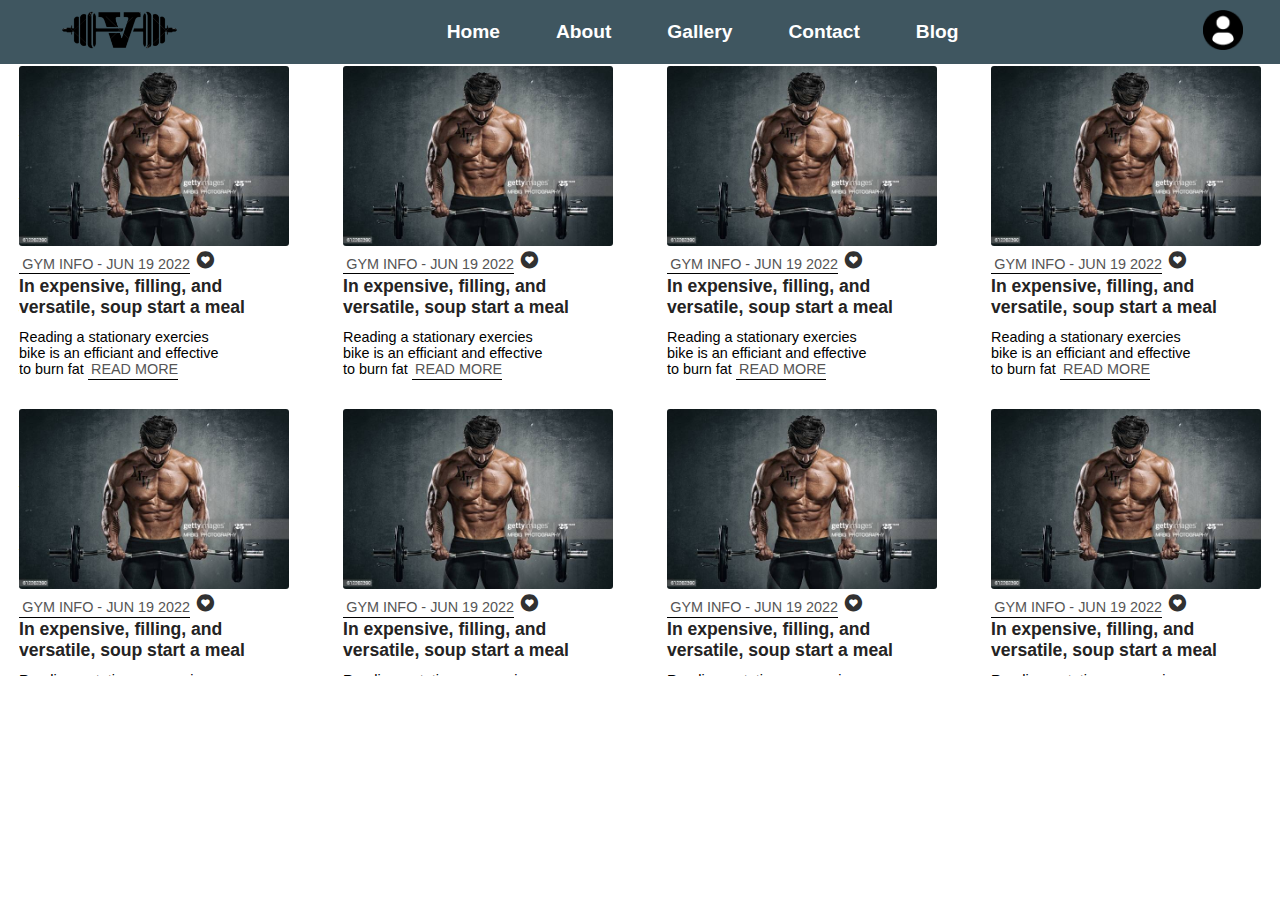
==== blog.html @ cd7d3d61 "Add files via upload" ====
<!DOCTYPE html>
<html lang="en">
<head>
    <meta charset="UTF-8">
    <meta http-equiv="X-UA-Compatible" content="IE=edge">
    <meta name="viewport" content="width=device-width, initial-scale=1.0">
    <link rel="stylesheet" href="blog.css">
    <link href='https://unpkg.com/boxicons@2.1.2/css/boxicons.min.css' rel='stylesheet'>
    <title>Blog</title>
</head>
<body>

    <header>
        <div class="logo"><img src="v.png" alt=""></div>
        <nav>
            <ul class="ul" id="navbar">
                <li><a href="index.html" class="active">Home</a></li>
                <li><a href="#">About</a></li>
                <li><a href="#">Gallery</a></li>
                <li><a href="#">Contact</a></li>
                <li><a href="#">Blog</a></li>
            </ul>
        </nav>
        <div class="burger" onclick="menu()"><img src="menubar.png" alt=""></div>
        <div class="login"><img src="Untitled-1.png" alt=""></div>
    </header>




<div class="blog-sec">
<div class="blog-container">
    <div class="blog-content">
<div class="blog">
    <div class="img">  <img src="boddy 1.jpg">  </div>
    <span  class="date-blg">GYM INFO - JUN 19 2022</span>
    <i class='bx bxs-heart-circle'></i>
    <h3>In expensive, filling, and versatile, soup start a meal</h4>
    <p>Reading a stationary exercies bike is 
     an efficiant and effective to burn fat <span class="read-btn">READ MORE</span>
    </p>
</div>

<div class="blog">
    <div class="img">  <img src="boddy 1.jpg">  </div>
    <span  class="date-blg">GYM INFO - JUN 19 2022</span>
    <i class='bx bxs-heart-circle'></i>
    <h3>In expensive, filling, and versatile, soup start a meal</h4>
    <p>Reading a stationary exercies bike is 
     an efficiant and effective to burn fat <span class="read-btn">READ MORE</span></p>
</div>


<div class="blog">
    <div class="img">  <img src="boddy 1.jpg">  </div>
    <span  class="date-blg">GYM INFO - JUN 19 2022</span>
            <i class='bx bxs-heart-circle'></i>
    <h3>In expensive, filling, and versatile, soup start a meal</h4>
    <p>Reading a stationary exercies bike is 
     an efficiant and effective to burn fat <span class="read-btn">READ MORE</span></p>
    
</div>

<div class="blog">
    <div class="img">  <img src="boddy 1.jpg">  </div>
    <span  class="date-blg">GYM INFO - JUN 19 2022</span>
            <i class='bx bxs-heart-circle'></i>
    <h3>In expensive, filling, and versatile, soup start a meal</h4>
    <p>Reading a stationary exercies bike is 
     an efficiant and effective to burn fat <span class="read-btn">READ MORE</span></p>
    
</div>

<div class="blog">
    <div class="img">  <img src="boddy 1.jpg">  </div>
    <span  class="date-blg">GYM INFO - JUN 19 2022</span>
            <i class='bx bxs-heart-circle'></i>
    <h3>In expensive, filling, and versatile, soup start a meal</h4>
    <p>Reading a stationary exercies bike is 
     an efficiant and effective to burn fat <span class="read-btn">READ MORE</span></p>
    
</div>

<div class="blog">
    <div class="img">  <img src="boddy 1.jpg">  </div>
    <span  class="date-blg">GYM INFO - JUN 19 2022</span>
            <i class='bx bxs-heart-circle'></i>
    <h3>In expensive, filling, and versatile, soup start a meal</h4>
    <p>Reading a stationary exercies bike is 
     an efficiant and effective to burn fat <span class="read-btn">READ MORE</span></p>
    
</div>


<div class="blog">
    <div class="img">  <img src="boddy 1.jpg">  </div>
    <span  class="date-blg">GYM INFO - JUN 19 2022</span>
            <i class='bx bxs-heart-circle'></i>
    <h3>In expensive, filling, and versatile, soup start a meal</h4>
    <p>Reading a stationary exercies bike is 
     an efficiant and effective to burn fat <span class="read-btn">READ MORE</span></p>
    
</div>

<div class="blog">
    <div class="img">  <img src="boddy 1.jpg">  </div>
    <span  class="date-blg">GYM INFO - JUN 19 2022</span>
            <i class='bx bxs-heart-circle'></i>
    <h3>In expensive, filling, and versatile, soup start a meal</h4>
    <p>Reading a stationary exercies bike is 
     an efficiant and effective to burn fat <span class="read-btn">READ MORE</span></p>
    
</div>

<div class="blog">
    <div class="img">  <img src="boddy 1.jpg">  </div>
    <span  class="date-blg">GYM INFO - JUN 19 2022</span>
            <i class='bx bxs-heart-circle'></i>
    <h3>In expensive, filling, and versatile, soup start a meal</h4>
    <p>Reading a stationary exercies bike is 
     an efficiant and effective to burn fat <span class="read-btn">READ MORE</span></p>
    
</div>

<div class="blog">
    <div class="img">  <img src="boddy 1.jpg">  </div>
    <span  class="date-blg">GYM INFO - JUN 19 2022</span>
            <i class='bx bxs-heart-circle'></i>
    <h3>In expensive, filling, and versatile, soup start a meal</h4>
    <p>Reading a stationary exercies bike is 
     an efficiant and effective to burn fat <span class="read-btn">READ MORE</span></p>
    
</div>

<div class="blog">
    <div class="img">  <img src="boddy 1.jpg">  </div>
    <span  class="date-blg">GYM INFO - JUN 19 2022</span>
            <i class='bx bxs-heart-circle'></i>
    <h3>In expensive, filling, and versatile, soup start a meal</h4>
    <p>Reading a stationary exercies bike is 
     an efficiant and effective to burn fat <span class="read-btn">READ MORE</span></p>
    
</div>

<div class="blog">
    <div class="img">  <img src="boddy 1.jpg">  </div>
    <span  class="date-blg">GYM INFO - JUN 19 2022</span>
            <i class='bx bxs-heart-circle'></i>
    <h3>In expensive, filling, and versatile, soup start a meal</h4>
    <p>Reading a stationary exercies bike is 
     an efficiant and effective to burn fat  <span class="read-btn">READ MORE</span></p>
    
</div>

    </div> 
</div>

</div>

<script>

    var nav = document.getElementById('navbar');
    // var menu = document.getElementById('menu');
     function menu(){
        navbar.classList.toggle('active');
     }
    
     </script>


</body>
</html>
---- blog.css ----
*{
    margin:0;
    padding:0;
    box-sizing:border-box;
    scroll-behavior:smooth;
    font-family: var(--font);
}


:root{
    --font:'Trebuchet MS', 'Lucida Sans Unicode', 'Lucida Grande', 'Lucida Sans', Arial, sans-serif;
    --brown:rgb(116, 165, 173);
    --back:rgba(49, 67, 75, 0.993);
    --black_bg:black;
    /* --brown:#c5872bf8; */
}

.logo img{
    width:165px;
    height:160px;
}
.login img{
    width:40x;
    height:40px;
    cursor: pointer;
}  
.burger{
    display:none;
}
header{
    position: sticky;
    top:0;
    display: flex;
    justify-content:space-between;
    align-items: center;
    padding:2rem 2.3rem;
    height:40px;
    width:100%;
    margin:auto;
    background-color:rgba(61, 85, 95, 0.993);
    /* position: relative; */
    z-index:10000;
}
.ul{
    display: flex;
    flex-wrap:wrap;
    justify-content:space-between;
    align-items:center;
    grid-column-gap:3.5rem;
    text-align: center;
    margin: auto;
}
.ul li,a {
    list-style:none;
    text-decoration:none;
    font-size:1.2rem;
    font-weight: bold;
    font-family:var(--font);
    /* font-family:Arial, Helvetica, sans-serif; */
    color:white;
    display: inline-block;
}
/* li .active{
    color:black;
} */
li a:hover{
transition:all 0.2;
color:rgb(33, 39, 39);
}


/* ///////////  Right Blog   /////////// */

.blog{
    border-radius:4px;
    /* background-color:rgba(241, 241, 241, 0.925); */
    /* padding:.3rem; */
}
.blog-sec{
    /* background-color:rgba(255, 255, 255, 0.5);  */

    background-color:rgba(255, 255, 255, 0.712); 
}
.blog-container{
    margin-top:.1rem;
    width:100%;
    height:610px;
    overflow: hidden;
    overflow-y: scroll;
}
.blog-content{
  display:grid;
  grid-template-columns:repeat(auto-fit,minmax(270px,1fr));
  grid-column-gap:1rem;
  place-items:center;
  grid-row-gap:2rem;
  justify-content: center;
}
.blog img{
width:270px;
border-radius:3px;
}
.blog span{
    font-size:.9rem;
    padding-bottom:.1rem;
    padding-top:.1rem;
    color:rgb(85, 85, 85);
    padding-left:.2rem;
    border-bottom:1px solid black;
}
.blog h3{
    font-size:1.1rem;
    padding-bottom:.7rem;
    padding-top:.2rem;
    width:230px;
    color:rgb(36, 35, 35);
}
.blog p{
    font-size:.9rem;
    width:210px;
    font-weight:300;
}
.blog i{
    font-size:1.3rem;
    color:rgb(49, 49, 49);
}



/* /////////////  @meida Query    ////////// */


@media screen and (max-width:1024px) and (min-width:899px){

      /* ///////////////  main content  //////////////// */

      .blog h3{
        width:250px;
    }

    .blog-content{
        padding:1rem  0rem;
        display:grid;
        margin: auto;
        grid-column-gap:2rem;
        grid-template-columns:repeat(auto-fit,minmax(230px,1fr));
    }
    .blog img{
        width:200px;
    }
    .blog-container{
        width:850px;
    overflow-y: scroll;
        /* overflow: visible; */
    }
    .blog-sec{
        display: flex;
        justify-content: center;
        place-items:center;
        margin: auto;
    }
}






@media screen and (max-width:900px) and (min-width:812px){
    
    /* ///////////////  header  //////////////// */


    .ul{
        flex-direction: column;
        grid-row-gap:2rem;  
        position:absolute;
        margin-top:2%;
        /* background-color:#942a2a; */
        background-color:var(--back);
        /* background-color:var(--brown); */
        width:101%;
        border-radius:3px;
        left:-150%;
        padding:1.7rem;
        transition:0.6s;
        z-index:100000;
        text-align: center;
    }
    header{
    background-color:white;
    box-shadow:0px 1px 1px 2px rgba(0,0,0,0.1);
    width:100%;
    }
    .burger img{
        width:35px;
        height:35px;
        cursor: pointer;
    }
    .burger{
        display: block;
    }
    .ul.active{
        position: absolute;
        left:-1%;
    }
    li a{
        font-size:1.2rem;
    }

    /* ///////////////  main content  //////////////// */

    .blog h3{
        width:250px;
    }

    .blog-content{
        padding:1rem  0rem;
        display:grid;
        margin: auto;
        grid-column-gap:2rem;
        grid-template-columns:repeat(auto-fit,minmax(250px,1fr));
    }
    .blog img{
        width:200px;
    }
    .blog-container{
        width:700px;
    overflow-y: scroll;
        /* overflow: visible; */
    }
    .blog-sec{
        display: flex;
        justify-content: center;
        place-items:center;
        margin: auto;
    }

}



@media screen and (max-width:811px) and (min-width:600px){
    
    /* ///////////////  header  //////////////// */


    .ul{
        flex-direction: column;
        grid-row-gap:2rem;  
        position:absolute;
      margin-top:3%;
        /* background-color:#942a2a; */
        background-color:var(--back);
        /* background-color:var(--brown); */
        width:101%;
        border-radius:3px;
        left:-150%;
        padding:1.7rem;
        transition:0.6s;
        z-index:100000;
        text-align: center;
    }
    header{
    background-color:white;
    box-shadow:0px 1px 1px 2px rgba(0,0,0,0.1);
    width:100%;
    }
    .burger img{
        width:35px;
        height:35px;
        cursor: pointer;
    }
    .burger{
        display: block;
    }
    .ul.active{
        position: absolute;
        left:-1%;
    }
    li a{
        font-size:1.2rem;
    }

    /* ///////////////  main content  //////////////// */

    .blog h3{
        width:250px;
    }

    .blog-content{
        padding:1rem  0rem;
        display:grid;
        margin: auto;
        grid-column-gap:1rem;
        grid-template-columns:repeat(auto-fit,minmax(200px,1fr));
    }
    .blog img{
        width:200px;
    }
    .blog-container{
        width:500px;
    overflow-y: scroll;
        /* overflow: visible; */
    }
    .blog-sec{
        display: flex;
        justify-content: center;
        place-items:center;
        margin: auto;
    }

}
    
@media screen and (max-width:599px) and (min-width:458px){
    
    /* ///////////////  header  //////////////// */


    .ul{
        flex-direction: column;
        grid-row-gap:2rem;  
        position:absolute;
      margin-top:5%;
        background-color:#942a2a;
        /* background-color:var(--back); */
        /* background-color:var(--brown); */
        width:101%;
        border-radius:3px;
        left:-150%;
        padding:1.7rem;
        transition:0.6s;
        z-index:100000;
        text-align: center;
    }
    header{
    background-color:white;
    box-shadow:0px 1px 1px 2px rgba(0,0,0,0.1);
    width:100%;
    }
    .burger img{
        width:35px;
        height:35px;
        cursor: pointer;
    }
    .burger{
        display: block;
    }
    .ul.active{
        position: absolute;
        left:-1%;
    }
    li a{
        font-size:1.2rem;
    }

    .login img{
        width:33px;
        height: 33px;
    }
    .logo img{
        width:130px;
        height:130px;
    }

    /* ///////////////  main content  //////////////// */

    .blog h3{
        width:160px;
        font-size:1rem;
    }
    .blog p{
        width:160px;
    }


    .blog-content{
        padding:1rem  0rem;
        display:grid;
        margin: auto;
        grid-column-gap:1rem;
        grid-template-columns:repeat(auto-fit,minmax(140px,1fr));
    }
    .blog img{
        width:150px;
    }
    .blog-container{
        width:350px;
    overflow-y: scroll;
        /* overflow: visible; */
    }
    .blog-sec{
        display: flex;
        justify-content: center;
        place-items:center;
        margin: auto;
    }

}



    
@media screen and (max-width:457px) and (min-width:398px){
    
    /* ///////////////  header  //////////////// */


    .ul{
        flex-direction: column;
        grid-row-gap:2rem;  
        position:absolute;
        margin-top:6%;
        /* background-color:#942a2a; */
        background-color:var(--back);
        /* background-color:var(--brown); */
        width:101%;
        border-radius:3px;
        left:-150%;
        padding:1.7rem;
        transition:0.6s;
        z-index:100000;
        text-align: center;
    }
    header{
    background-color:white;
    box-shadow:0px 1px 1px 2px rgba(0,0,0,0.1);
    width:100%;
    }
    .burger img{
        width:35px;
        height:35px;
        cursor: pointer;
    }
    .burger{
        display: block;
    }
    .ul.active{
        position: absolute;
        left:-1%;
    }
    li a{
        font-size:1.2rem;
    }

.login img{
    width:33px;
    height: 33px;
}
.logo img{
    width:130px;
    height:130px;
}

    /* ///////////////  main content  //////////////// */

    .blog h3{
        width:155px;
        font-size:.9rem;
    }
    .blog p{
        width:155px;
    }
    .blog span{
        font-size:.8rem;
    }

    .blog-content{
        padding:1rem  0rem;
        display:grid;
        margin: auto;
        grid-column-gap:.7rem;
        grid-template-columns:repeat(auto-fit,minmax(130px,1fr));
    }
    .blog img{
        width:130px;
    }
    .blog-container{
        width:370px;
    overflow-y: scroll;
        /* overflow: visible; */
    }
    .blog-sec{
        display: flex;
        justify-content: center;
        place-items:center;
        margin: auto;
    }

}

@media screen and (max-width:397px) and (min-width:340px){
    
    /* ///////////////  header  //////////////// */


    .ul{
        flex-direction: column;
        grid-row-gap:2rem;  
        position:absolute;
        margin-top:7%;
        /* background-color:#942a2a; */
        background-color:var(--back);
        /* background-color:var(--brown); */
        width:101%;
        border-radius:3px;
        left:-150%;
        padding:1.7rem;
        transition:0.6s;
        z-index:100000;
        text-align: center;
    }
    header{
    background-color:white;
    box-shadow:0px 1px 1px 2px rgba(0,0,0,0.1);
    width:100%;
    padding:2rem .8rem;
    }
    .burger img{
        width:35px;
        height:35px;
        cursor: pointer;
    }
    .burger{
        display: block;
    }
    .ul.active{
        position: absolute;
        left:-1%;
    }
    li a{
        font-size:1.2rem;
    }

.login img{
    width:30px;
    height:30px;
}
.logo img{
    width:120px;
    height:120px;
}

    /* ///////////////  main content  //////////////// */

    .blog h3{
        width:145px;
        font-size:.8rem;
        color:black;
    }
    .blog p{
        width:150px;
    }
    .blog span{
        font-size:.7rem;
    }

    .blog-content{
        padding:1rem  0rem;
        display:grid;
        margin: auto;
        grid-column-gap:.7rem;
        grid-template-columns:repeat(auto-fit,minmax(120px,1fr));
    }
    .blog img{
        width:124px;
    }
    .blog-container{
        width:320px;
    overflow-y: scroll;
        /* overflow: visible; */
    }
    .blog-sec{
        display: flex;
        justify-content: center;
        place-items:center;
        margin: auto;
    }

}


@media screen and (max-width:339px) and (min-width:280px){
    
    /* ///////////////  header  //////////////// */


    .ul{
        flex-direction: column;
        grid-row-gap:2rem;  
        position:absolute;
        margin-top:7%;
        /* background-color:#942a2a; */
        background-color:var(--back);
        /* background-color:var(--brown); */
        width:101%;
        border-radius:3px;
        left:-150%;
        padding:1.7rem;
        transition:0.6s;
        z-index:100000;
        text-align: center;
    }
    header{
    background-color:white;
    box-shadow:0px 1px 1px 2px rgba(0,0,0,0.1);
    width:100%;
    padding:2rem .8rem;
    }
    .burger img{
        width:35px;
        height:35px;
        cursor: pointer;
    }
    .burger{
        display: block;
    }
    .ul.active{
        position: absolute;
        left:-1%;
    }
    li a{
        font-size:1.2rem;
    }

.login img{
    width:30px;
    height:30px;
}
.logo img{
    width:120px;
    height:120px;
}

    /* ///////////////  main content  //////////////// */

    .blog h3{
        width:230px;
        font-size:.8rem;
        color:black;
    }
    .blog p{
        width:230px;
    }
    .blog span{
        font-size:.8rem;
    }

    .blog-content{
        padding:1rem  0rem;
        display:grid;
        margin: auto;
        grid-column-gap:.7rem;
        grid-template-columns:repeat(auto-fit,minmax(230px,1fr));
    }
    .blog img{
        width:230px;
    }
    .blog-container{
        width:250px;
    overflow-y: scroll;
        /* overflow: visible; */
    }
    .blog-sec{
        display: flex;
        justify-content: center;
        place-items:center;
        margin: auto;
    }

}
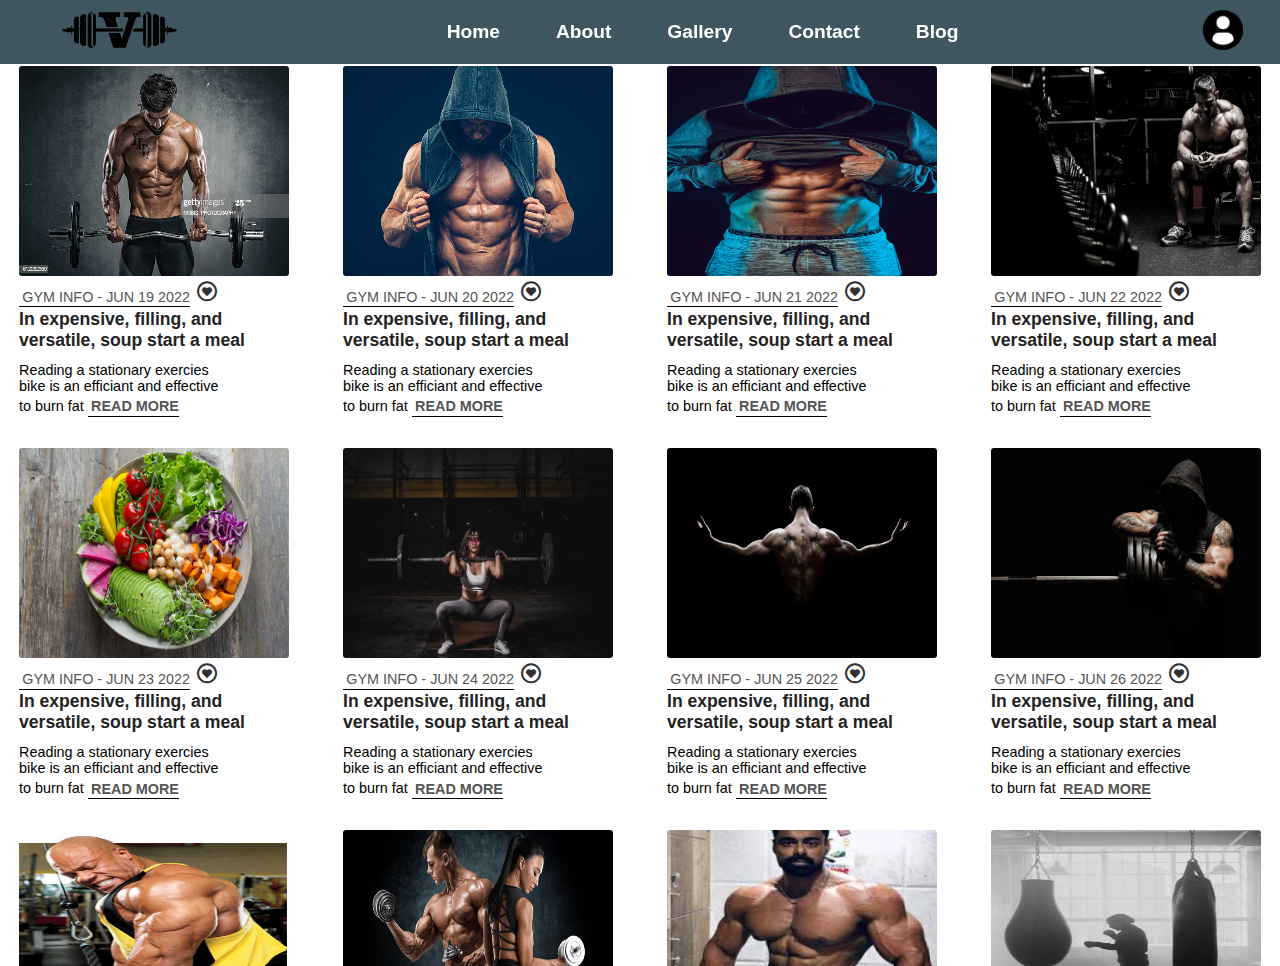
==== commit de51d5a4: "Add files via upload" ====
--- a/blog.html
+++ b/blog.html
@@ -34,121 +34,121 @@
 <div class="blog">
     <div class="img">  <img src="boddy 1.jpg">  </div>
     <span  class="date-blg">GYM INFO - JUN 19 2022</span>
-    <i class='bx bxs-heart-circle'></i>
+    <i class='bx bx-heart-circle' onclick="heart1(this)"></i>
     <h3>In expensive, filling, and versatile, soup start a meal</h4>
     <p>Reading a stationary exercies bike is 
-     an efficiant and effective to burn fat <span class="read-btn">READ MORE</span>
+     an efficiant and effective to burn fat <a href="https://en.wikipedia.org/wiki/Physical_fitness"><span class="read-btn">READ MORE</span> </a>
     </p>
 </div>
 
 <div class="blog">
-    <div class="img">  <img src="boddy 1.jpg">  </div>
-    <span  class="date-blg">GYM INFO - JUN 19 2022</span>
-    <i class='bx bxs-heart-circle'></i>
+    <div class="img">  <img src="BODY2.jpg">  </div>
+    <span  class="date-blg">GYM INFO - JUN 20 2022</span>
+    <i class='bx bx-heart-circle' onclick="heart1(this)"></i>
     <h3>In expensive, filling, and versatile, soup start a meal</h4>
     <p>Reading a stationary exercies bike is 
-     an efficiant and effective to burn fat <span class="read-btn">READ MORE</span></p>
+     an efficiant and effective to burn fat <a href="https://en.wikipedia.org/wiki/Physical_fitness"><span class="read-btn">READ MORE</span> </a> </p>
 </div>
 
 
 <div class="blog">
-    <div class="img">  <img src="boddy 1.jpg">  </div>
-    <span  class="date-blg">GYM INFO - JUN 19 2022</span>
-            <i class='bx bxs-heart-circle'></i>
+    <div class="img">  <img src="charles-gaudreault-xXofYCc3hqc-unsplash.jpg">  </div>
+    <span  class="date-blg">GYM INFO - JUN 21 2022</span>
+            <i class='bx bx-heart-circle' onclick="heart1(this)"></i>
     <h3>In expensive, filling, and versatile, soup start a meal</h4>
     <p>Reading a stationary exercies bike is 
-     an efficiant and effective to burn fat <span class="read-btn">READ MORE</span></p>
+     an efficiant and effective to burn fat <a href="https://en.wikipedia.org/wiki/Physical_fitness"><span class="read-btn">READ MORE</span> </a> </p>
     
 </div>
 
 <div class="blog">
-    <div class="img">  <img src="boddy 1.jpg">  </div>
-    <span  class="date-blg">GYM INFO - JUN 19 2022</span>
-            <i class='bx bxs-heart-circle'></i>
+    <div class="img">  <img src="2.jpg">  </div>
+    <span  class="date-blg">GYM INFO - JUN 22 2022</span>
+            <i class='bx bx-heart-circle' onclick="heart1(this)"></i>
     <h3>In expensive, filling, and versatile, soup start a meal</h4>
     <p>Reading a stationary exercies bike is 
-     an efficiant and effective to burn fat <span class="read-btn">READ MORE</span></p>
+     an efficiant and effective to burn fat <a href="https://en.wikipedia.org/wiki/Physical_fitness"><span class="read-btn">READ MORE</span> </a> </p>
     
 </div>
 
 <div class="blog">
-    <div class="img">  <img src="boddy 1.jpg">  </div>
-    <span  class="date-blg">GYM INFO - JUN 19 2022</span>
-            <i class='bx bxs-heart-circle'></i>
+    <div class="img">  <img src="anna-pelzer-IGfIGP5ONV0-unsplash.jpg">  </div>
+    <span  class="date-blg">GYM INFO - JUN 23 2022</span>
+            <i class='bx bx-heart-circle' onclick="heart1(this)"></i>
     <h3>In expensive, filling, and versatile, soup start a meal</h4>
     <p>Reading a stationary exercies bike is 
-     an efficiant and effective to burn fat <span class="read-btn">READ MORE</span></p>
+     an efficiant and effective to burn fat <a href="https://en.wikipedia.org/wiki/Physical_fitness"><span class="read-btn">READ MORE</span> </a> </p>
     
 </div>
 
 <div class="blog">
-    <div class="img">  <img src="boddy 1.jpg">  </div>
-    <span  class="date-blg">GYM INFO - JUN 19 2022</span>
-            <i class='bx bxs-heart-circle'></i>
+    <div class="img">  <img src="pexels-leon-ardho-1552249.jpg">  </div>
+    <span  class="date-blg">GYM INFO - JUN 24 2022</span>
+            <i class='bx bx-heart-circle' onclick="heart1(this)"></i>
     <h3>In expensive, filling, and versatile, soup start a meal</h4>
     <p>Reading a stationary exercies bike is 
-     an efficiant and effective to burn fat <span class="read-btn">READ MORE</span></p>
+     an efficiant and effective to burn fat <a href="https://en.wikipedia.org/wiki/Physical_fitness"><span class="read-btn">READ MORE</span> </a> </p>
     
 </div>
 
 
 <div class="blog">
-    <div class="img">  <img src="boddy 1.jpg">  </div>
-    <span  class="date-blg">GYM INFO - JUN 19 2022</span>
-            <i class='bx bxs-heart-circle'></i>
+    <div class="img">  <img src="HD wallpaper_ man, dark, bodybuilder, muscle, darkness, bodybuilding, muscles.jfif">  </div>
+    <span  class="date-blg">GYM INFO - JUN 25 2022</span>
+            <i class='bx bx-heart-circle' onclick="heart1(this)"></i>
     <h3>In expensive, filling, and versatile, soup start a meal</h4>
     <p>Reading a stationary exercies bike is 
-     an efficiant and effective to burn fat <span class="read-btn">READ MORE</span></p>
+     an efficiant and effective to burn fat <a href="https://en.wikipedia.org/wiki/Physical_fitness"><span class="read-btn">READ MORE</span> </a> </p>
     
 </div>
 
 <div class="blog">
-    <div class="img">  <img src="boddy 1.jpg">  </div>
-    <span  class="date-blg">GYM INFO - JUN 19 2022</span>
-            <i class='bx bxs-heart-circle'></i>
+    <div class="img">  <img src="gym wallpaper.jpg">  </div>
+    <span  class="date-blg">GYM INFO - JUN 26 2022</span>
+            <i class='bx bx-heart-circle' onclick="heart1(this)"></i>
     <h3>In expensive, filling, and versatile, soup start a meal</h4>
     <p>Reading a stationary exercies bike is 
-     an efficiant and effective to burn fat <span class="read-btn">READ MORE</span></p>
+     an efficiant and effective to burn fat <a href="https://en.wikipedia.org/wiki/Physical_fitness"><span class="read-btn">READ MORE</span> </a> </p>
     
 </div>
 
 <div class="blog">
-    <div class="img">  <img src="boddy 1.jpg">  </div>
-    <span  class="date-blg">GYM INFO - JUN 19 2022</span>
-            <i class='bx bxs-heart-circle'></i>
+    <div class="img">  <img src="builder.jfif">  </div>
+    <span  class="date-blg">GYM INFO - JUN 27 2022</span>
+            <i class='bx bx-heart-circle' onclick="heart1(this)"></i>
     <h3>In expensive, filling, and versatile, soup start a meal</h4>
     <p>Reading a stationary exercies bike is 
-     an efficiant and effective to burn fat <span class="read-btn">READ MORE</span></p>
+     an efficiant and effective to burn fat <a href="https://en.wikipedia.org/wiki/Physical_fitness"><span class="read-btn">READ MORE</span> </a> </p>
     
 </div>
 
 <div class="blog">
-    <div class="img">  <img src="boddy 1.jpg">  </div>
-    <span  class="date-blg">GYM INFO - JUN 19 2022</span>
-            <i class='bx bxs-heart-circle'></i>
+    <div class="img">  <img src="cuppal.jpg">  </div>
+    <span  class="date-blg">GYM INFO - JUN 28 2022</span>
+            <i class='bx bx-heart-circle' onclick="heart1(this)"></i>
     <h3>In expensive, filling, and versatile, soup start a meal</h4>
     <p>Reading a stationary exercies bike is 
-     an efficiant and effective to burn fat <span class="read-btn">READ MORE</span></p>
+     an efficiant and effective to burn fat <a href="https://en.wikipedia.org/wiki/Physical_fitness"><span class="read-btn">READ MORE</span> </a> </p>
     
 </div>
 
 <div class="blog">
-    <div class="img">  <img src="boddy 1.jpg">  </div>
-    <span  class="date-blg">GYM INFO - JUN 19 2022</span>
-            <i class='bx bxs-heart-circle'></i>
+    <div class="img">  <img src="juber.jfif">  </div>
+    <span  class="date-blg">GYM INFO - JUN 29 2022</span>
+            <i class='bx bx-heart-circle' onclick="heart1(this)"></i>
     <h3>In expensive, filling, and versatile, soup start a meal</h4>
     <p>Reading a stationary exercies bike is 
-     an efficiant and effective to burn fat <span class="read-btn">READ MORE</span></p>
+     an efficiant and effective to burn fat <a href="https://en.wikipedia.org/wiki/Physical_fitness"><span class="read-btn">READ MORE</span> </a> </p>
     
 </div>
 
 <div class="blog">
-    <div class="img">  <img src="boddy 1.jpg">  </div>
-    <span  class="date-blg">GYM INFO - JUN 19 2022</span>
-            <i class='bx bxs-heart-circle'></i>
+    <div class="img">  <img src="pexels-ron-lach-8744803.jpg">  </div>
+    <span  class="date-blg">GYM INFO - JUN 30 2022</span>
+            <i class='bx bx-heart-circle' onclick="heart1(this)"></i>
     <h3>In expensive, filling, and versatile, soup start a meal</h4>
     <p>Reading a stationary exercies bike is 
-     an efficiant and effective to burn fat  <span class="read-btn">READ MORE</span></p>
+     an efficiant and effective to burn fat  <a href="https://en.wikipedia.org/wiki/Physical_fitness"><span class="read-btn">READ MORE</span> </a> </p>
     
 </div>
 
@@ -165,6 +165,17 @@
         navbar.classList.toggle('active');
      }
     
+
+     function heart1(a){
+	if(a.style.color=="red"){
+		a.style.color="black";
+	}
+	else{
+		a.style.color="red";
+	}
+}
+
+
      </script>
 
 
--- a/blog.css
+++ b/blog.css
@@ -85,7 +85,7 @@
 .blog-container{
     margin-top:.1rem;
     width:100%;
-    height:610px;
+    height:100vh;
     overflow: hidden;
     overflow-y: scroll;
 }
@@ -97,8 +97,9 @@
   grid-row-gap:2rem;
   justify-content: center;
 }
-.blog img{
+.blog .img img{
 width:270px;
+height:210px;
 border-radius:3px;
 }
 .blog span{
@@ -122,7 +123,7 @@
     font-weight:300;
 }
 .blog i{
-    font-size:1.3rem;
+    font-size:1.5rem;
     color:rgb(49, 49, 49);
 }
 
@@ -286,7 +287,10 @@
     /* ///////////////  main content  //////////////// */
 
     .blog h3{
-        width:250px;
+        width:200px;
+    }
+    .blog p{
+        width:200px;
     }
 
     .blog-content{
@@ -294,13 +298,14 @@
         display:grid;
         margin: auto;
         grid-column-gap:1rem;
-        grid-template-columns:repeat(auto-fit,minmax(200px,1fr));
-    }
-    .blog img{
-        width:200px;
+        grid-template-columns:repeat(auto-fit,minmax(220px,1fr));
+    }
+    .blog .img img{
+        width:220px;
+        height:220px;
     }
     .blog-container{
-        width:500px;
+        width:560px;
     overflow-y: scroll;
         /* overflow: visible; */
     }
@@ -323,8 +328,8 @@
         grid-row-gap:2rem;  
         position:absolute;
       margin-top:5%;
-        background-color:#942a2a;
-        /* background-color:var(--back); */
+        /* background-color:#942a2a; */
+        background-color:var(--back);
         /* background-color:var(--brown); */
         width:101%;
         border-radius:3px;
@@ -360,18 +365,18 @@
         height: 33px;
     }
     .logo img{
-        width:130px;
-        height:130px;
+        width:145px;
+        height:145px;
     }
 
     /* ///////////////  main content  //////////////// */
 
     .blog h3{
-        width:160px;
+        width:170px;
         font-size:1rem;
     }
     .blog p{
-        width:160px;
+        width:170px;
     }
 
 
@@ -380,13 +385,14 @@
         display:grid;
         margin: auto;
         grid-column-gap:1rem;
-        grid-template-columns:repeat(auto-fit,minmax(140px,1fr));
-    }
-    .blog img{
-        width:150px;
+        grid-template-columns:repeat(auto-fit,minmax(170px,1fr));
+    }
+    .blog .img img{
+        width:170px;
+        height:170px;
     }
     .blog-container{
-        width:350px;
+        width:420px;
     overflow-y: scroll;
         /* overflow: visible; */
     }
@@ -441,16 +447,16 @@
         left:-1%;
     }
     li a{
-        font-size:1.2rem;
+        font-size:1.1rem;
     }
 
 .login img{
     width:33px;
-    height: 33px;
+    height:33px;
 }
 .logo img{
-    width:130px;
-    height:130px;
+    width:137px;
+    height:137px;
 }
 
     /* ///////////////  main content  //////////////// */
@@ -473,8 +479,9 @@
         grid-column-gap:.7rem;
         grid-template-columns:repeat(auto-fit,minmax(130px,1fr));
     }
-    .blog img{
+    .blog .img img{
         width:130px;
+        height:130px;
     }
     .blog-container{
         width:370px;
@@ -530,16 +537,16 @@
         left:-1%;
     }
     li a{
-        font-size:1.2rem;
+        font-size:1.1rem;
     }
 
 .login img{
-    width:30px;
-    height:30px;
+    width:32px;
+    height:32px;
 }
 .logo img{
-    width:120px;
-    height:120px;
+    width:135px;
+    height:135px;
 }
 
     /* ///////////////  main content  //////////////// */
@@ -563,11 +570,12 @@
         grid-column-gap:.7rem;
         grid-template-columns:repeat(auto-fit,minmax(120px,1fr));
     }
-    .blog img{
+    .blog .img img{
         width:124px;
+        height:124px;
     }
     .blog-container{
-        width:320px;
+        width:340px;
     overflow-y: scroll;
         /* overflow: visible; */
     }
@@ -621,16 +629,16 @@
         left:-1%;
     }
     li a{
-        font-size:1.2rem;
+        font-size:1.1rem;
     }
 
 .login img{
-    width:30px;
-    height:30px;
+    width:32px;
+    height:32px;
 }
 .logo img{
-    width:120px;
-    height:120px;
+    width:130px;
+    height:130px;
 }
 
     /* ///////////////  main content  //////////////// */
@@ -654,8 +662,9 @@
         grid-column-gap:.7rem;
         grid-template-columns:repeat(auto-fit,minmax(230px,1fr));
     }
-    .blog img{
+    .blog .img img{
         width:230px;
+        height:230px;
     }
     .blog-container{
         width:250px;
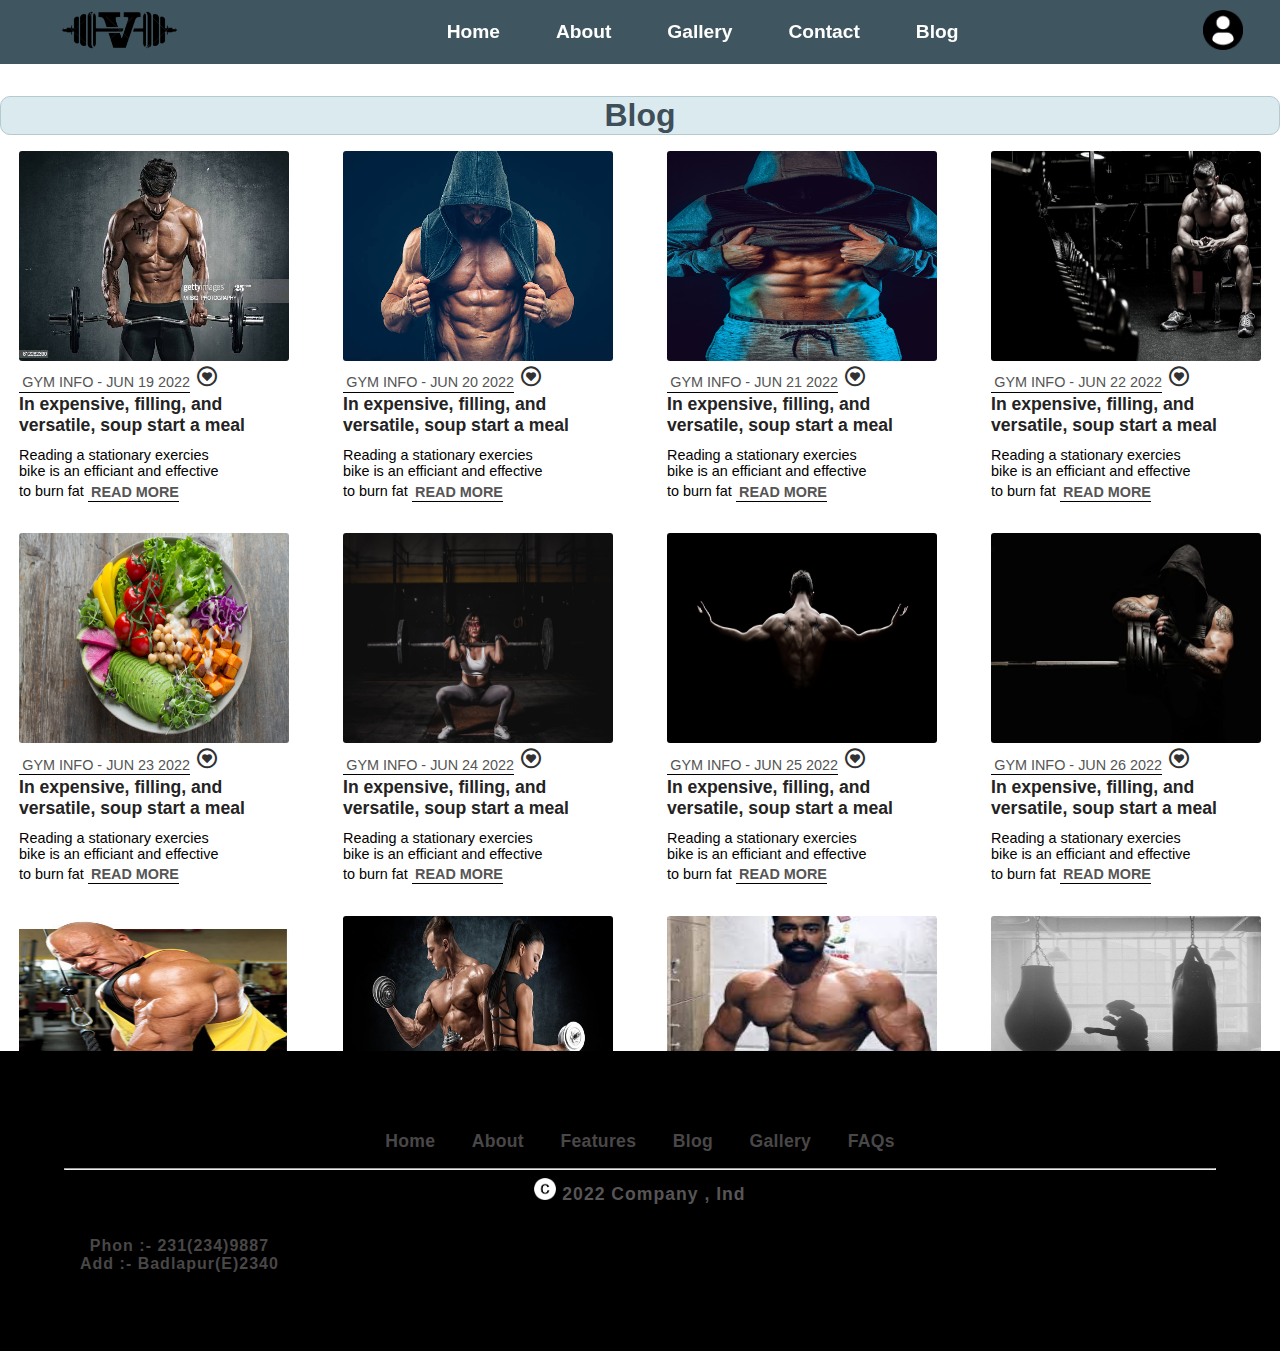
==== commit b5d7f498: "Add files via upload" ====
--- a/blog.html
+++ b/blog.html
@@ -16,9 +16,9 @@
             <ul class="ul" id="navbar">
                 <li><a href="index.html" class="active">Home</a></li>
                 <li><a href="#">About</a></li>
-                <li><a href="#">Gallery</a></li>
+                <li><a href="photo.html">Gallery</a></li>
                 <li><a href="#">Contact</a></li>
-                <li><a href="#">Blog</a></li>
+                <li><a href="blog.html">Blog</a></li>
             </ul>
         </nav>
         <div class="burger" onclick="menu()"><img src="menubar.png" alt=""></div>
@@ -26,9 +26,13 @@
     </header>
 
 
+<div class="name-blog">
+
+    <div class="name"><h1>Blog</h1></div>
 
 
 <div class="blog-sec">
+
 <div class="blog-container">
     <div class="blog-content">
 <div class="blog">
@@ -157,6 +161,33 @@
 
 </div>
 
+<footer>
+
+
+    <div class="links">
+        <a href="index.html">Home</a>
+        <a href="#">About</a>
+        <a href="#">Features</a>
+        <a href="blog.html">Blog</a>
+        <a href="photo.html">Gallery</a>
+        <a href="#">FAQs</a>
+    </div>
+<hr>
+
+<div class="copy"> <img src="copyRight.png"> 2022 Company , Ind</div>
+
+<div class="addres">
+
+<li>Phon :- 231(234)9887</li>
+<li>Add :- Badlapur(E)2340</li>
+
+</div>
+
+
+</footer>
+
+
+</div>
 <script>
 
     var nav = document.getElementById('navbar');
--- a/blog.css
+++ b/blog.css
@@ -72,6 +72,20 @@
 
 /* ///////////  Right Blog   /////////// */
 
+
+.name{
+    background-color:rgba(210, 230, 236, 0.829);
+    border:1px solid  rgb(181, 202, 207);
+    border-radius:10px;
+    width:100%;
+    text-align: center;
+    margin-top:2rem;
+    margin-bottom:1rem;
+}
+.name h1{
+color:rgba(53, 69, 80, 0.938);
+}
+
 .blog{
     border-radius:4px;
     /* background-color:rgba(241, 241, 241, 0.925); */
@@ -129,6 +143,60 @@
 
 
 
+/* ////////// footer  ////////// */
+
+
+footer a{
+    color:rgb(73, 71, 71);
+    text-decoration: none;
+    padding:1rem;
+    font-size: 1.1rem;
+    letter-spacing:.3px;
+}
+footer{
+    background-color:var(--black_bg);
+    text-align: center;
+    margin: auto;
+    width:100%;
+    padding:4rem;
+    height:300px;
+}
+footer hr{
+    color:rgb(143, 135, 135);
+    margin-bottom:.2rem;
+    width:100%;
+}
+footer .addres{
+    color:rgb(73, 71, 71);
+    float:left;
+    padding:2rem 1rem;
+    font-size:1rem;
+    font-weight: bolder;
+    letter-spacing:1px;
+}
+footer .copy{
+    color:rgb(87, 85, 85);
+    padding:-.2rem .2rem;
+    font-size:1.1rem;
+    font-weight: bolder;
+    letter-spacing:1px;
+}
+.copy img{
+    width:22px;
+    height:22px;
+    margin-top:.3rem;
+}
+.addres li{
+    list-style: none;
+}
+
+
+
+
+
+
+
+
 /* /////////////  @meida Query    ////////// */
 
 
@@ -161,7 +229,41 @@
         place-items:center;
         margin: auto;
     }
-}
+
+ /* ///////// footer  //////// */
+    
+    
+    
+ footer .addres{
+    padding:2.5rem 0;
+}
+footer .addres li a{
+    font-size:.8rem;
+}
+footer .copy{
+    font-size:1rem;
+}
+.copy img{
+    width:20px;
+    height:20px;
+}
+form input{
+    width:200px;
+    height:2.3rem;
+    font-size: .6rem;
+}
+footer{
+    padding:1rem .7rem 0rem .7rem;
+    height:220px;
+}
+footer a{
+    padding:.7rem;
+    font-size: 1rem;
+}
+
+
+}
+
 
 
 
@@ -238,6 +340,39 @@
         margin: auto;
     }
 
+ /* ///////// footer  //////// */
+    
+    
+    
+ footer .addres{
+    padding:2.5rem 0;
+}
+footer .addres li a{
+    font-size:.8rem;
+}
+footer .copy{
+    font-size:1rem;
+}
+.copy img{
+    width:20px;
+    height:20px;
+}
+form input{
+    width:200px;
+    height:2.3rem;
+    font-size: .6rem;
+}
+footer{
+    padding:1rem .7rem 0rem .7rem;
+    height:240px;
+}
+footer a{
+    padding:.7rem;
+    font-size: 1rem;
+}
+
+
+
 }
 
 
@@ -316,6 +451,39 @@
         margin: auto;
     }
 
+ /* ///////// footer  //////// */
+    
+    
+    
+ footer .addres{
+    padding:2.5rem 0;
+}
+footer .addres li a{
+    font-size:.8rem;
+}
+footer .copy{
+    font-size:1rem;
+}
+.copy img{
+    width:20px;
+    height:20px;
+}
+form input{
+    width:200px;
+    height:2.3rem;
+    font-size: .6rem;
+}
+footer{
+    padding:1rem .7rem 0rem .7rem;
+    height:220px;
+}
+footer a{
+    padding:.7rem;
+    font-size: 1rem;
+}
+
+
+
 }
     
 @media screen and (max-width:599px) and (min-width:458px){
@@ -403,6 +571,39 @@
         margin: auto;
     }
 
+ /* ///////// footer  //////// */
+    
+    
+    
+ footer .addres{
+    padding:2.5rem 0;
+}
+footer .addres li a{
+    font-size:.8rem;
+}
+footer .copy{
+    font-size:1rem;
+}
+.copy img{
+    width:20px;
+    height:20px;
+}
+form input{
+    width:200px;
+    height:2.3rem;
+    font-size: .6rem;
+}
+footer{
+    padding:1rem .7rem 0rem .7rem;
+    height:240px;
+}
+footer a{
+    padding:.7rem;
+    font-size: 1rem;
+}
+
+
+
 }
 
 
@@ -455,8 +656,8 @@
     height:33px;
 }
 .logo img{
-    width:137px;
-    height:137px;
+    width:142px;
+    height:142px;
 }
 
     /* ///////////////  main content  //////////////// */
@@ -494,6 +695,40 @@
         place-items:center;
         margin: auto;
     }
+
+
+ /* ///////// footer  //////// */
+    
+    
+    
+ footer .addres{
+    padding:2.5rem 0;
+}
+footer .addres li a{
+    font-size:.8rem;
+}
+footer .copy{
+    font-size:1rem;
+}
+.copy img{
+    width:20px;
+    height:20px;
+}
+form input{
+    width:200px;
+    height:2.3rem;
+    font-size: .6rem;
+}
+footer{
+    padding:1rem .7rem 0rem .7rem;
+    height:260px;
+}
+footer a{
+    padding:.7rem;
+    font-size: 1rem;
+}
+
+
 
 }
 
@@ -545,8 +780,8 @@
     height:32px;
 }
 .logo img{
-    width:135px;
-    height:135px;
+    width:138px;
+    height:138px;
 }
 
     /* ///////////////  main content  //////////////// */
@@ -575,7 +810,7 @@
         height:124px;
     }
     .blog-container{
-        width:340px;
+        width:310px;
     overflow-y: scroll;
         /* overflow: visible; */
     }
@@ -585,6 +820,40 @@
         place-items:center;
         margin: auto;
     }
+
+
+ /* ///////// footer  //////// */
+    
+    
+    
+ footer .addres{
+    padding:2.5rem 0;
+}
+footer .addres li a{
+    font-size:.8rem;
+}
+footer .copy{
+    font-size:1rem;
+}
+.copy img{
+    width:20px;
+    height:20px;
+}
+form input{
+    width:200px;
+    height:2.3rem;
+    font-size: .6rem;
+}
+footer{
+    padding:1rem .7rem 0rem .7rem;
+    height:260px;
+}
+footer a{
+    padding:.7rem;
+    font-size: 1rem;
+}
+
+
 
 }
 
@@ -678,4 +947,36 @@
         margin: auto;
     }
 
+     /* ///////// footer  //////// */
+    
+    
+    
+     footer .addres{
+        padding:2.5rem 0;
+    }
+    footer .addres li a{
+        font-size:.8rem;
+    }
+    footer .copy{
+        font-size:1rem;
+    }
+    .copy img{
+        width:20px;
+        height:20px;
+    }
+    form input{
+        width:200px;
+        height:2.3rem;
+        font-size: .6rem;
+    }
+    footer{
+    padding:1rem .7rem 0rem .7rem;
+        height:260px;
+    }
+    footer a{
+        padding:.7rem;
+        font-size: 1rem;
+    }
+
+
 }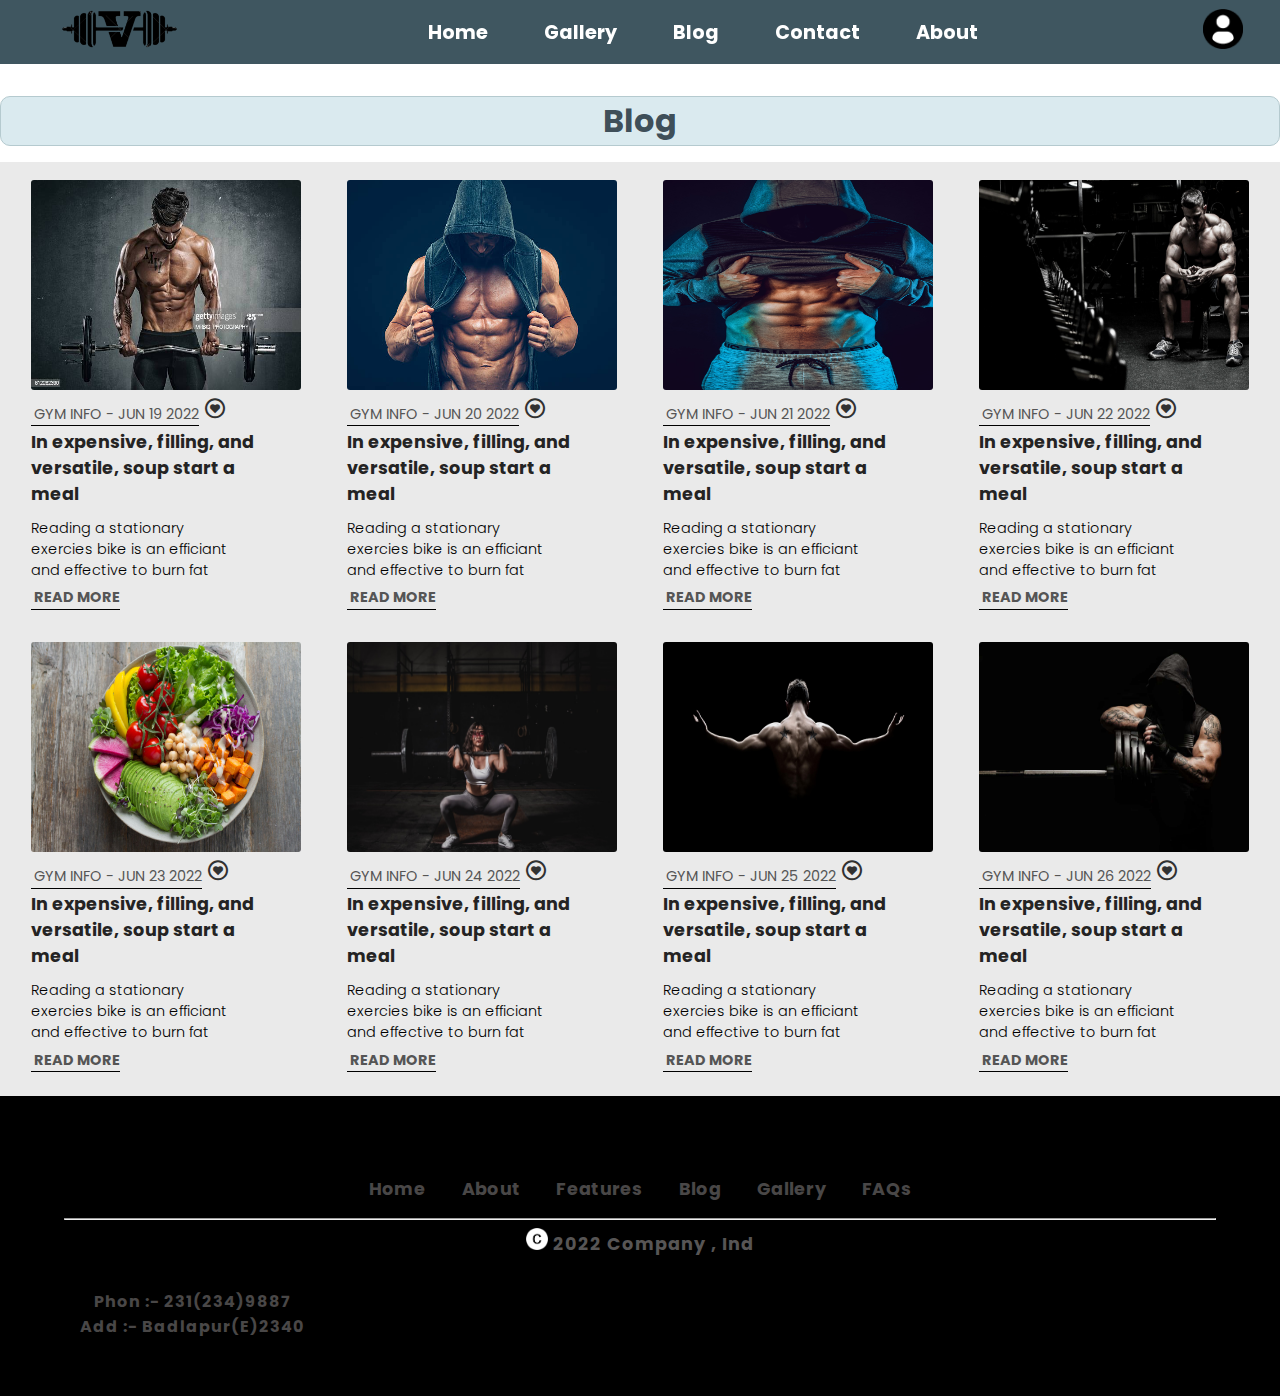
==== commit 416aee12: "Add files via upload" ====
--- a/blog.html
+++ b/blog.html
@@ -6,6 +6,10 @@
     <meta name="viewport" content="width=device-width, initial-scale=1.0">
     <link rel="stylesheet" href="blog.css">
     <link href='https://unpkg.com/boxicons@2.1.2/css/boxicons.min.css' rel='stylesheet'>
+    <!-- font poppiens -->
+    <link rel="preconnect" href="https://fonts.googleapis.com">
+    <link rel="preconnect" href="https://fonts.gstatic.com" crossorigin>
+    <link href="https://fonts.googleapis.com/css2?family=Poppins:wght@300&display=swap" rel="stylesheet">
     <title>Blog</title>
 </head>
 <body>
@@ -15,10 +19,10 @@
         <nav>
             <ul class="ul" id="navbar">
                 <li><a href="index.html" class="active">Home</a></li>
+                <li><a href="photo.html">Gallery</a></li>
+                <li><a href="blog.html">Blog</a></li>
+                <li><a href="#">Contact</a></li>
                 <li><a href="#">About</a></li>
-                <li><a href="photo.html">Gallery</a></li>
-                <li><a href="#">Contact</a></li>
-                <li><a href="blog.html">Blog</a></li>
             </ul>
         </nav>
         <div class="burger" onclick="menu()"><img src="menubar.png" alt=""></div>
--- a/blog.css
+++ b/blog.css
@@ -5,11 +5,12 @@
     box-sizing:border-box;
     scroll-behavior:smooth;
     font-family: var(--font);
+    user-select: none;
 }
 
 
 :root{
-    --font:'Trebuchet MS', 'Lucida Sans Unicode', 'Lucida Grande', 'Lucida Sans', Arial, sans-serif;
+    --font:'Poppins', sans-serif;
     --brown:rgb(116, 165, 173);
     --back:rgba(49, 67, 75, 0.993);
     --black_bg:black;
@@ -93,8 +94,8 @@
 }
 .blog-sec{
     /* background-color:rgba(255, 255, 255, 0.5);  */
-
-    background-color:rgba(255, 255, 255, 0.712); 
+    padding:1rem;
+    background-color:rgba(190, 189, 189, 0.322); 
 }
 .blog-container{
     margin-top:.1rem;
@@ -162,7 +163,7 @@
     height:300px;
 }
 footer hr{
-    color:rgb(143, 135, 135);
+    color:rgb(73, 71, 71);
     margin-bottom:.2rem;
     width:100%;
 }
